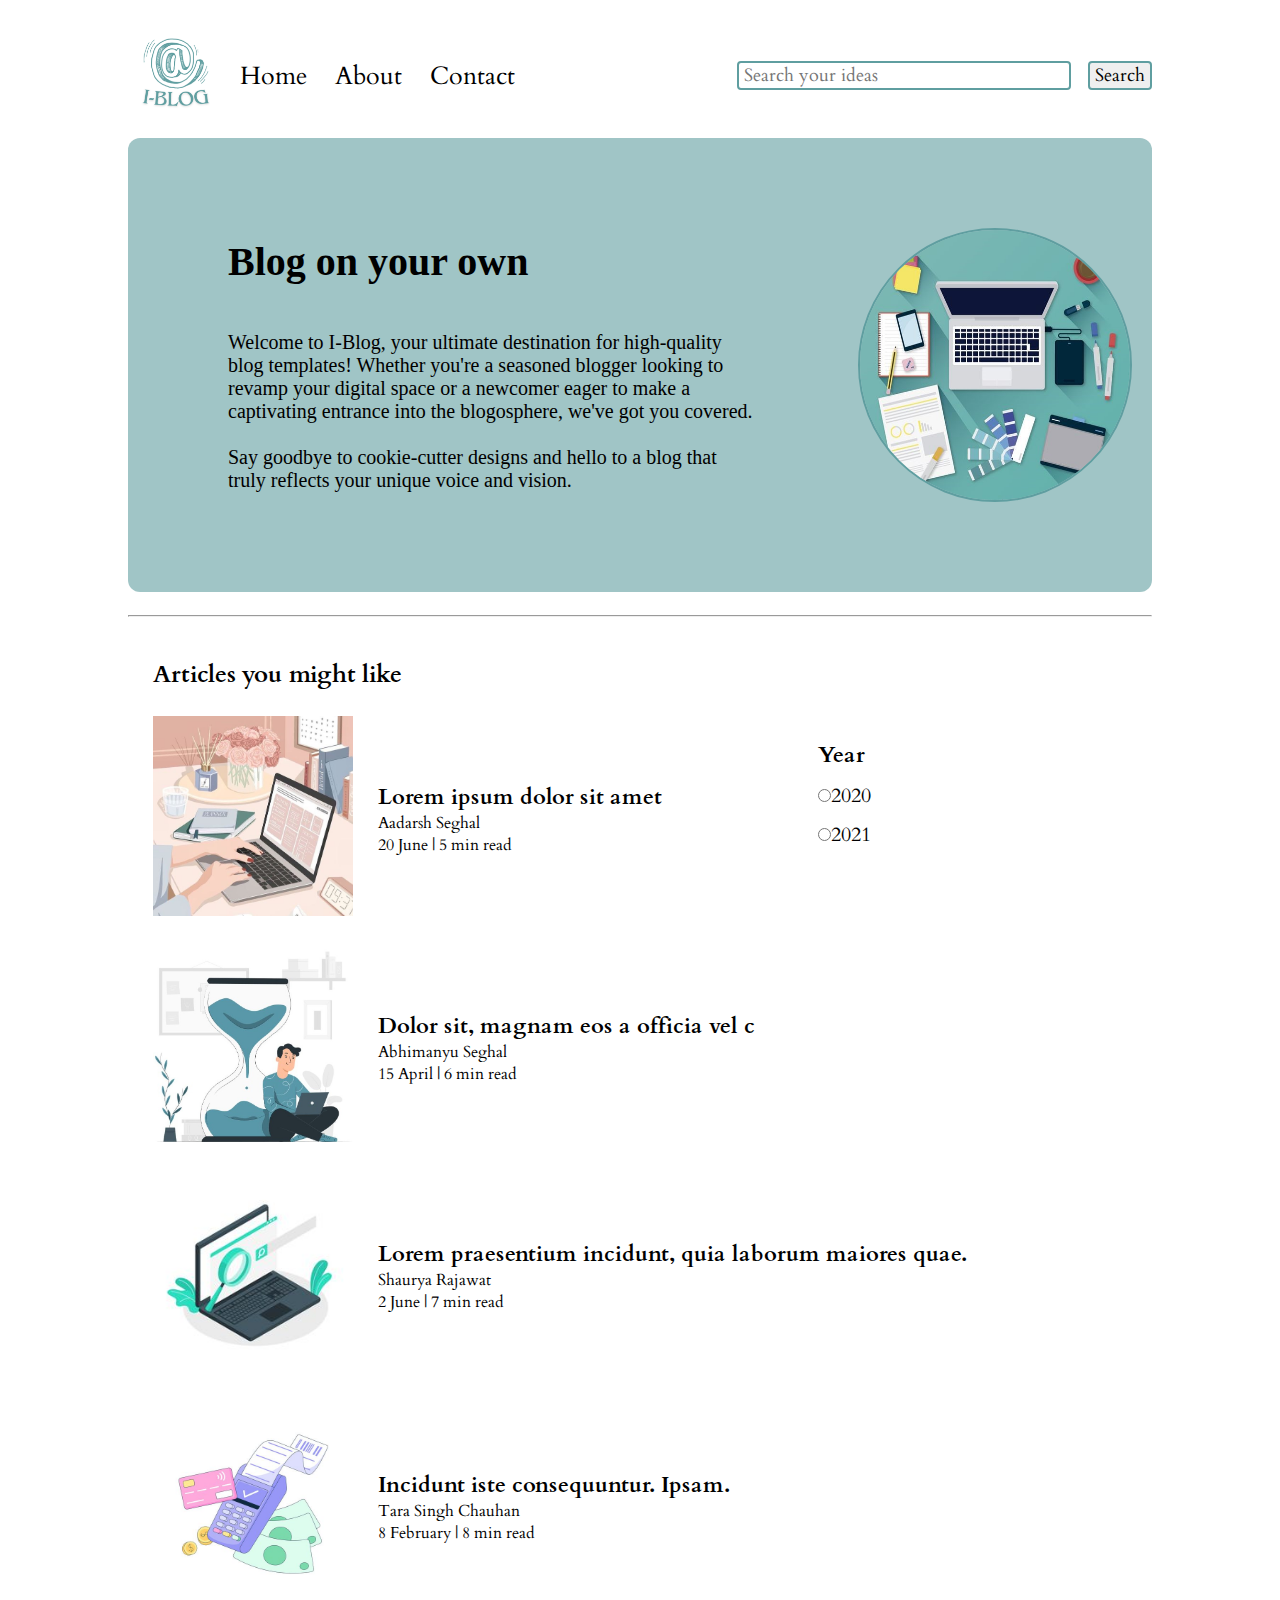
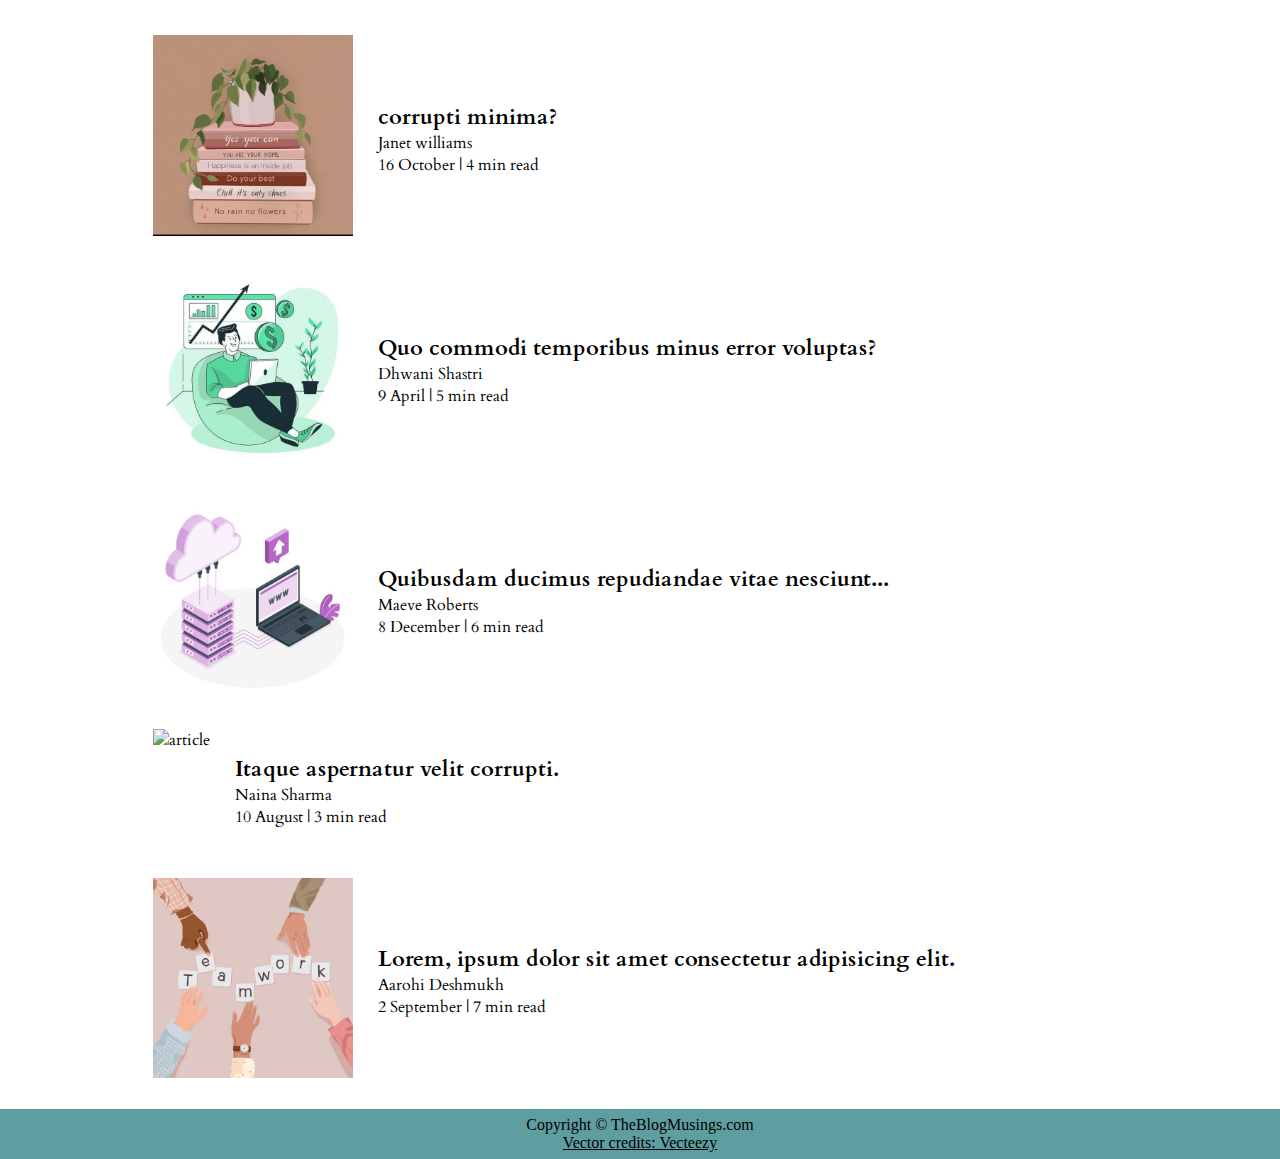
==== index.html @ 0f6e7812 "Add files via upload" ====
<!DOCTYPE html>
<html lang="en">

<head>
    <meta charset="UTF-8">
    <meta name="viewport" content="width=device-width, initial-scale=1.0">

    <link rel="stylesheet" href="css/utils.css">
    <link rel="stylesheet" href="css/style.css">
    <link rel ="stylesheet" href="css/mobile.css">

    <title>The Blog Musings - Blog on your own way</title>
</head>

<body>
    <nav class="navigation max-width-1 m-auto">
        <div class="nav-left">
            <a href = "/">
                <span> <img src="pictures\i-blog.png" width = "74px" alt=""> </span>
            </a>
            <ul>
                <li> <a href="./index.html"> Home</a></li>
                <li> <a href="./about.html"> About </a></li>
                <li> <a href="./contact.html"> Contact </a></li>
            </ul>
        </div>
        <div class="nav-right">
            <form action="./search.html" method="get">
                <input class="form-control" type="text" name="query" placeholder="Search your ideas">
                <button class="btn"> Search </button>
            </form>
        </div>

    </nav>

    <div class="content max-width-1 m-auto my-2">
        <div class="content-left">
            <h1> Blog on your own</h1>
            <br>
            <br>
            <p> Welcome to I-Blog, your ultimate destination for high-quality blog templates! Whether
                you're a seasoned blogger looking to revamp your digital space or a newcomer eager to make a captivating
                entrance into the blogosphere, we've got you covered.</p>
            <br>
            <p> Say goodbye to cookie-cutter designs and hello to a blog that truly reflects your unique voice and
                vision.</p>
        </div>
        <div class="content-right">
            <img src="pictures\eeb77de69d40797b8ad382b5aeff7ccb.jpg" alt="Blog">
        </div>

    </div>

    <div class="max-width-1 m-auto"> <hr> </div>

    <div class="home-articles max-width-1 m-auto font1">
        <div class="year-box">
            <h3> Year </h3>
            <div><input type="radio" name="year" id="">2020 </div>
            <div><input type="radio" name="year" id="">2021 </div>
         </div>

        <h2> Articles you might like </h2>
        <div class="home-article">
            <div class="home-article-img">
                <img src="pictures\blog graphics.jpg" alt="article">
            </div>

            <div class="home-article-content font1">
                <a href ="blogspot.html"> <h3>Lorem ipsum dolor sit amet </h3> </a>
                <div>Aadarsh Seghal</div>
                <span> 20 June | 5 min read</span>
            </div>
            <!-- <img src="Work time Customizable Semi Flat Illustrations _ Pana Style.jpeg"> -->
            <!--  <img src = "9f46b385deb1824d70b938ccccc6f42a.jpg"> -->
        </div>

        <div class="home-article">
            <div class="home-article-img">
                <img src="pictures\Work time Customizable Semi Flat Illustrations _ Pana Style.jpeg" alt="article">
            </div>

            <div class="home-article-content font1">
                <a href = "blogspot.html"> <h3> Dolor sit, magnam eos a officia vel c </h3> </a>
                <div>Abhimanyu Seghal</div>
                <span> 15 April | 6 min read</span>
            </div>
            <!--  <img src = "9f46b385deb1824d70b938ccccc6f42a.jpg"> -->
        </div>

        <div class="home-article">
            <div class="home-article-img">
                <img src="pictures\img2.jpg" alt="article">
            </div>

            <div class="home-article-content font1">
                <a href = "blogspot.html"> <h3>Lorem praesentium incidunt, quia laborum maiores quae. </h3> </a>
                <div>Shaurya Rajawat</div>
                <span> 2 June | 7 min read</span>
            </div>
        </div>

        <div class="home-article">
            <div class="home-article-img">
                <img src="pictures\img6.jpg" alt="article">
            </div>

            <div class="home-article-content font1">
                <a href = "blogspot.html"> <h3>Incidunt iste consequuntur. Ipsam. </h3> </a>
                <div>Tara Singh Chauhan</div>
                <span> 8 February | 8 min read</span>
            </div>
        </div>

        <div class="home-article">
            <div class="home-article-img">
                <img src="pictures\img3.jpg" alt="article">
            </div>

            <div class="home-article-content font1">
                <a href = "blogspot.html"> <h3> corrupti minima?  </h3> </a>
                <div>Janet williams</div>
                <span> 16 October | 4 min read</span>
            </div>
        </div>

        <div class="home-article">
            <div class="home-article-img">
                <img src="pictures/img5.jpg" alt="article">
            </div>

            <div class="home-article-content font1">
                <a href = "blogspot.html"> <h3> Quo commodi temporibus minus error voluptas? </h3> </a>
                <div>Dhwani Shastri</div>
                <span> 9 April | 5 min read</span>
            </div>
        </div>

        <div class="home-article">
            <div class="home-article-img">
                <img src="pictures\img8.jpg" alt="article">
            </div>

            <div class="home-article-content font1">
                <a href = "blogspot.html"> <h3>Quibusdam ducimus repudiandae vitae nesciunt... </h3> </a>
                <div>Maeve Roberts</div>
                <span> 8 December | 6 min read</span>
            </div>
        </div>

        <div class="home-article">
            <div class="home-article-img">
                <img src="pictures\IMG1.jpg" alt="article">
            </div>

            <div class="home-article-content font1">
                <a href = "blogspot.html"> <h3>Itaque aspernatur velit corrupti. </h3> </a>
                <div>Naina Sharma</div>
                <span> 10 August | 3 min read</span>
            </div>
        </div>

        <div class="home-article">
            <div class="home-article-img">
                <img src="pictures\9f46b385deb1824d70b938ccccc6f42a.jpg" alt="article">
            </div>

            <div class="home-article-content font1">
                <a href = "blogspot.html"> <h3>Lorem, ipsum dolor sit amet consectetur adipisicing elit. </h3> </a>
                <div>Aarohi Deshmukh</div>
                <span> 2 September | 7 min read</span>
            </div>
        </div>

    </div>

    <div class="footer">
        Copyright &copy; TheBlogMusings.com
        <a href="https://www.vecteezy.com/free-vector/typing">Vector credits: Vecteezy</a>
    </div>

</body>

</html>
---- css/utils.css ----
@import url("https://fonts.googleapis.com/css2?family=Cardo:ital,wght@0,400;0,700;1,400&display=swap");
@import url("https://fonts.googleapis.com/css2?family=Roboto+Slab:wght@100..900&display=swap");

:root {
  --main-bg-color: brown;
  --font1: "Cardo", serif;
  --font2: "Roboto Slab", serif;
}

.font1 {
  font-family: var(--font1);
}

.font2 {
  font-family: var(--font2);
}

.center{
  text-align: center;
}

.max-width-1 {
  max-width: 80vw;
}

.max-width-2 {
  max-width: 60vw; /* To make width responsive */
}

.m-auto {
  margin: auto; /* To get content in centre */
}

.my-2 {
  margin-bottom: 12px;
  margin-top: 12px;
}

.btn {
  padding: 0px 5px;
  border: 2px solid cadetblue;
  border-radius: 4px;
  font-family: var(--font1);
  font-size: 18px;
  transition: all 0.3s ease-in-out;
}

.btn:hover {
  color: white;
  background-color: cadetblue;
}

.form-control {
  padding: 0px 5px;
  font-size: 18px;
  border: 2px solid cadetblue;
  border-radius: 4px;
  margin: 0 13px;
  font-family: var(--font1);
  /* text-align: center;*/
}


h2{
  margin-left: 25px;
}

h3{
  font-size: 22px;
}

h4{
  margin-left: 35%;
  font-size: 30px;
  font-family: var(--font1);
}
---- css/style.css ----
/*  To eliminate space from sides and upper areas  */

* {
  margin: 0;
  padding: 0;
}

.navigation {
  margin-top: 25px;
  font-family: var(--font2);
  /* height: 74px;
   background-color: rgb(202, 226, 43); */
  display: flex;
  justify-content: space-between;
  align-items: center; /* Everything was joined to the top to make it at centre */
}

.nav-left {
  font-size: 25px; /* not working 27:00 */
  display: flex;
  margin: 10px;
}

.nav-left span {
  padding-top: 10px;
}

.nav-left ul {
  display: flex;
  align-items: center;
  margin: 0 14px;
  font-size: 25px;
}

.nav-left ul li {
  list-style: none;
  margin: 10px 14px;
  font-family: var(--font1);
}

.nav-left ul li a {
  list-style: none;
  text-decoration: none;
  color: black;
  transition: all ease-in-out;
}

.nav-left ul li a:hover {
  color: cadetblue;
}

.content-left {
  font-size: var(--font1);
  /*  width: 80%; */
  display: flex;
  flex-direction: column;
  justify-content: center;
  margin: 100px;
  font-size: 20px;
}

.content-right {
  /*  width: 50%; */
  display: flex;
  align-items: center;
  justify-content: center;
  padding-right: 20px;
}

.content-right img {
  height: 270px;
  width: 270px;
  border: 2px solid cadetblue;
  border-radius: 500px;
}
.content {
  /* height: 395px; */
  background-color: rgba(95, 158, 160, 0.596);
  margin-bottom: 23px;
  display: flex;
  border-radius: 12px;
}

.home-articles {
  /* height:455px; */
  padding-top: 18px;
  /* background-color: rgba(95, 158, 160, 0.5); */
  margin-top: 23px;
  position: relative;
}

.year-box{
  position: absolute;
  height: 255px;
  width: 234px;
  /* background-color: red; */
  right: 100px;
  top: 100px;
  font-size: 20px;
}

.year-box div{
  margin:12px 0px;
}

.home-article {
  display: flex;
  margin: 25px;
}

.home-article img {
  width: 200px;
}

.home-article-content {
  align-self: center;
  padding: 25px;
}

.home-article-content a {
  text-decoration: none;
  color: black;
}

.footer {
  height: 50px;
  background-color: cadetblue;
  display: flex;
  align-items: center;
  justify-content: center;
  color: black;
  flex-direction: column;
}

.footer a {
  color: black;
}
---- css/mobile.css ----
@media screen and (max-width: 1200px) 
{

    .navigation{
        flex-direction: column;
        margin-bottom: 23px;
    }

    .nav-left{
        display: flex;
        flex-direction: column;
        text-align: center;
    }

    .content-right{
        display: none;
    }

    .home-article {
        flex-direction:column;
    }

    .home-article img{
        flex-direction:column;
    }

    .year-box{
        top: 1px;
        font-size: 12px;
        display:flex;
        left:60vw;
    }

    .year-box div{
        margin: 0;
        padding: 0 6px;
    }
}
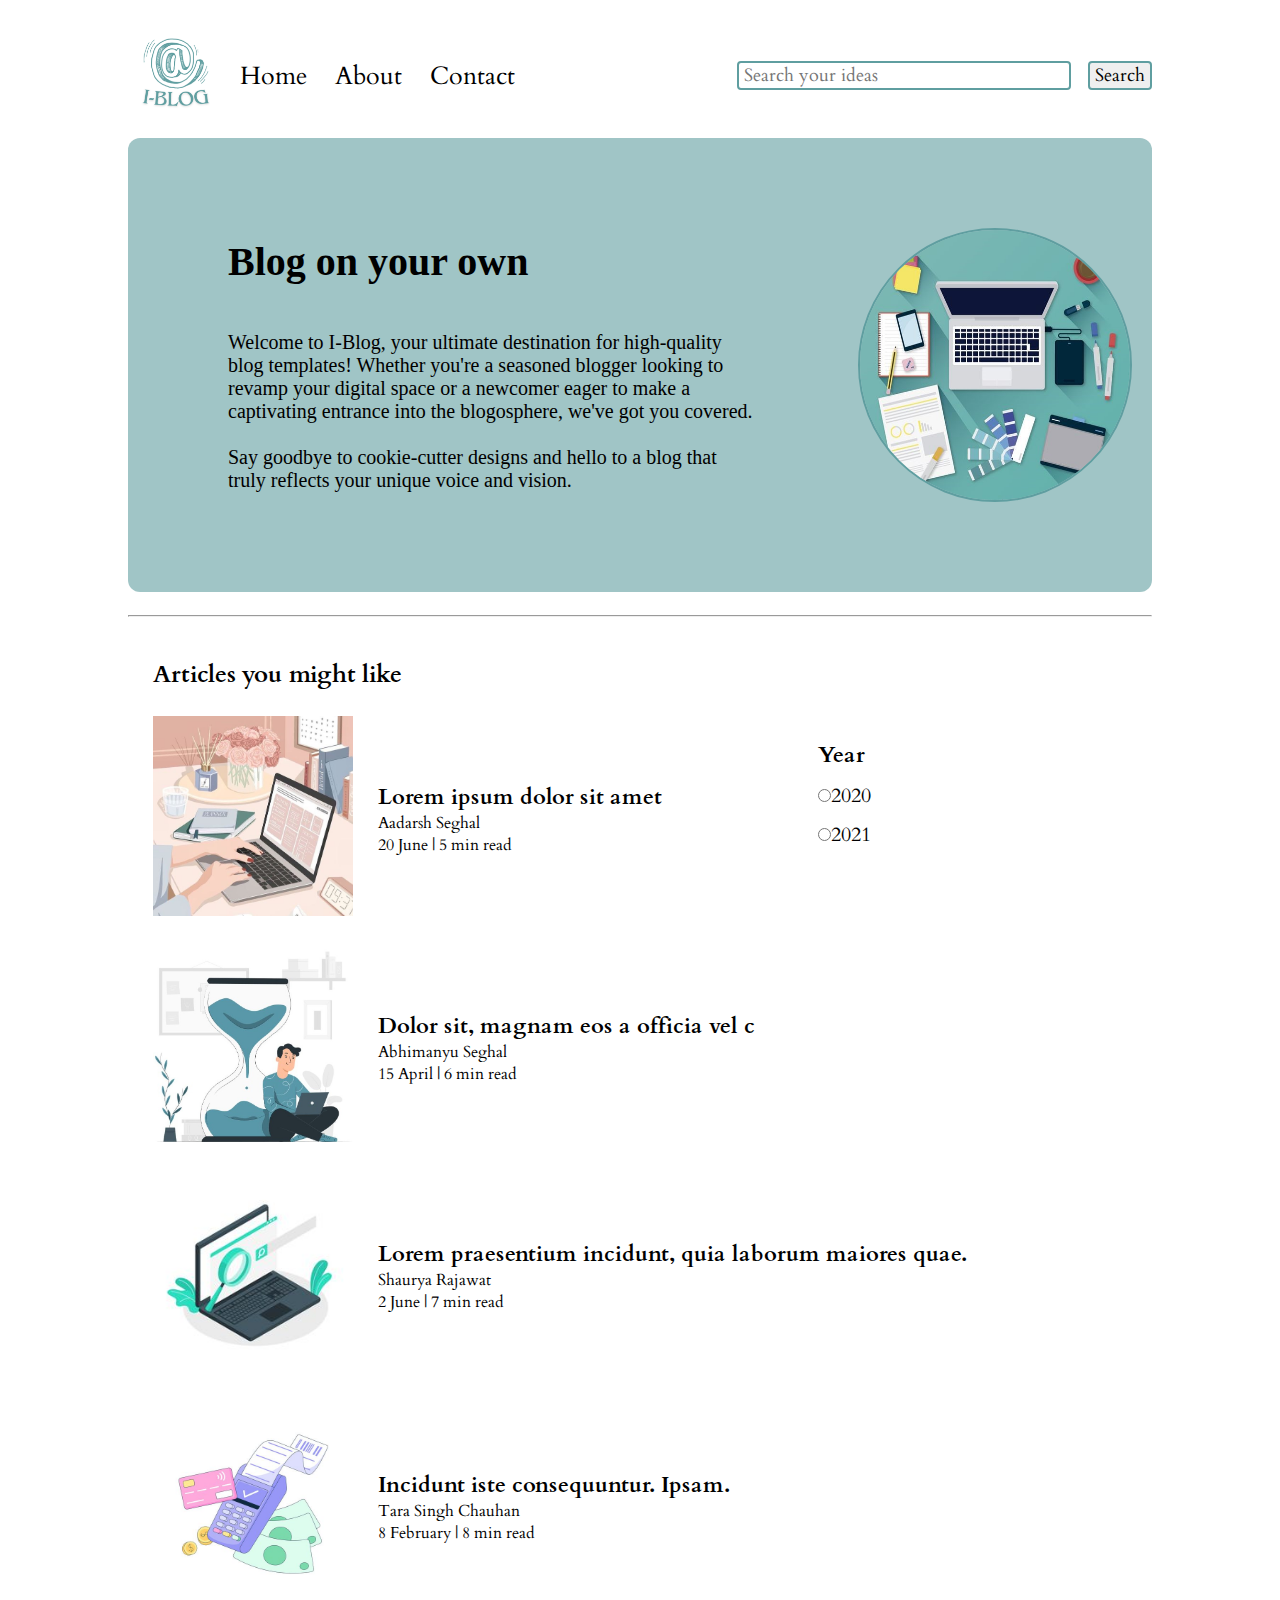
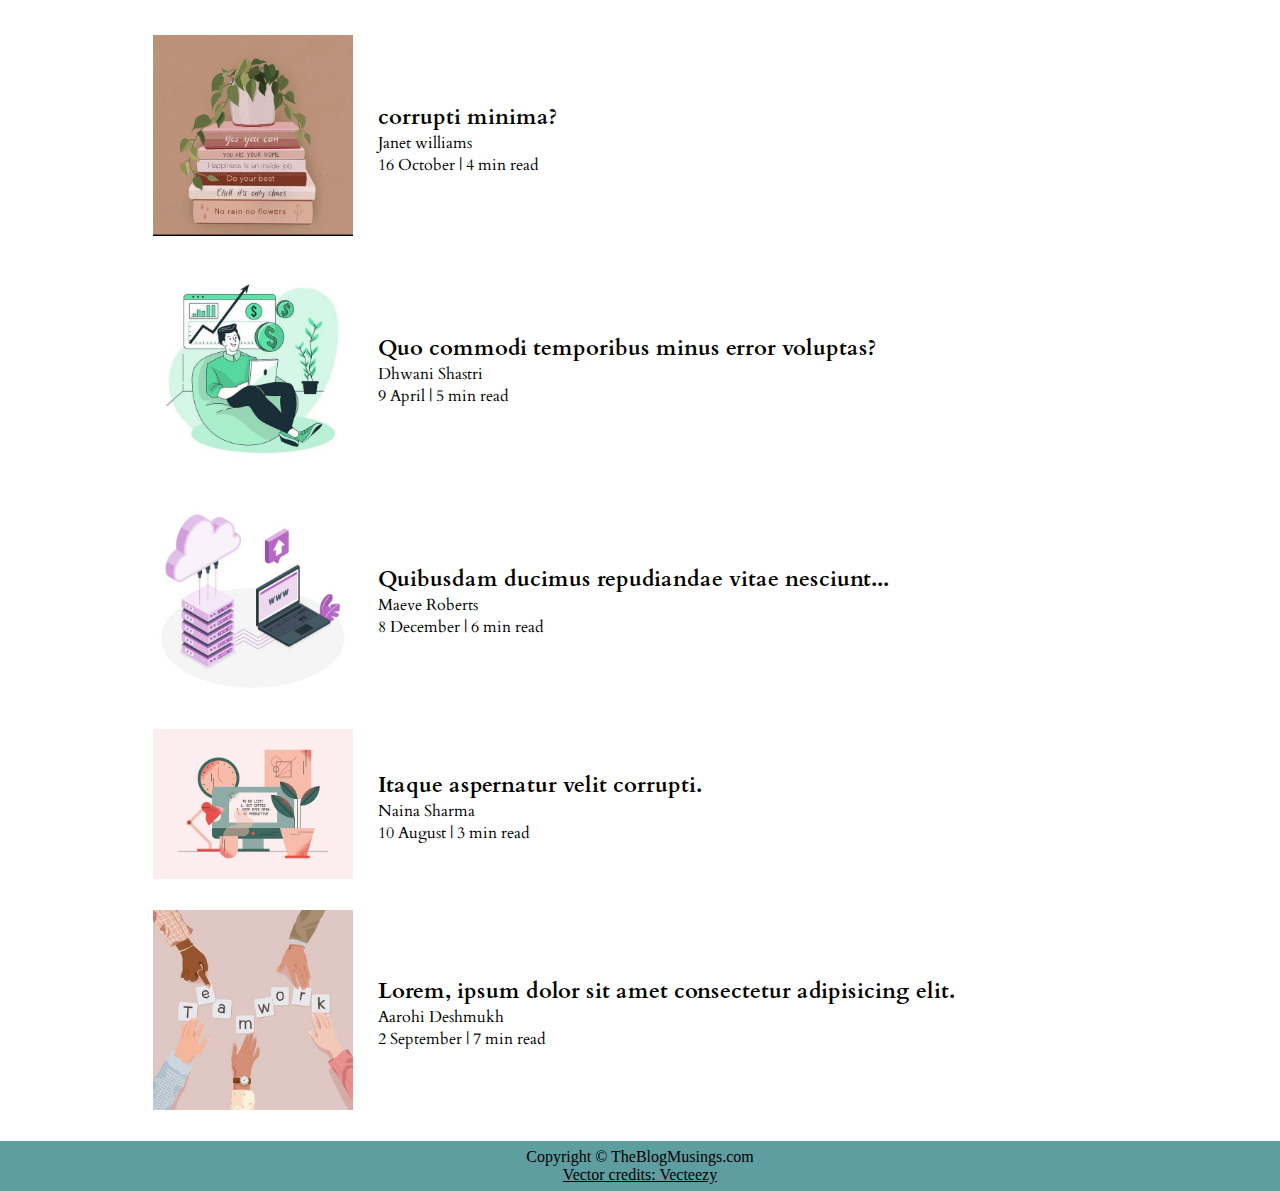
==== commit 734a29dc: "Update index.html" ====
--- a/index.html
+++ b/index.html
@@ -150,7 +150,7 @@
 
         <div class="home-article">
             <div class="home-article-img">
-                <img src="pictures\IMG1.jpg" alt="article">
+                <img src="pictures\img1.jpg" alt="article">
             </div>
 
             <div class="home-article-content font1">
@@ -181,4 +181,4 @@
 
 </body>
 
-</html>+</html>
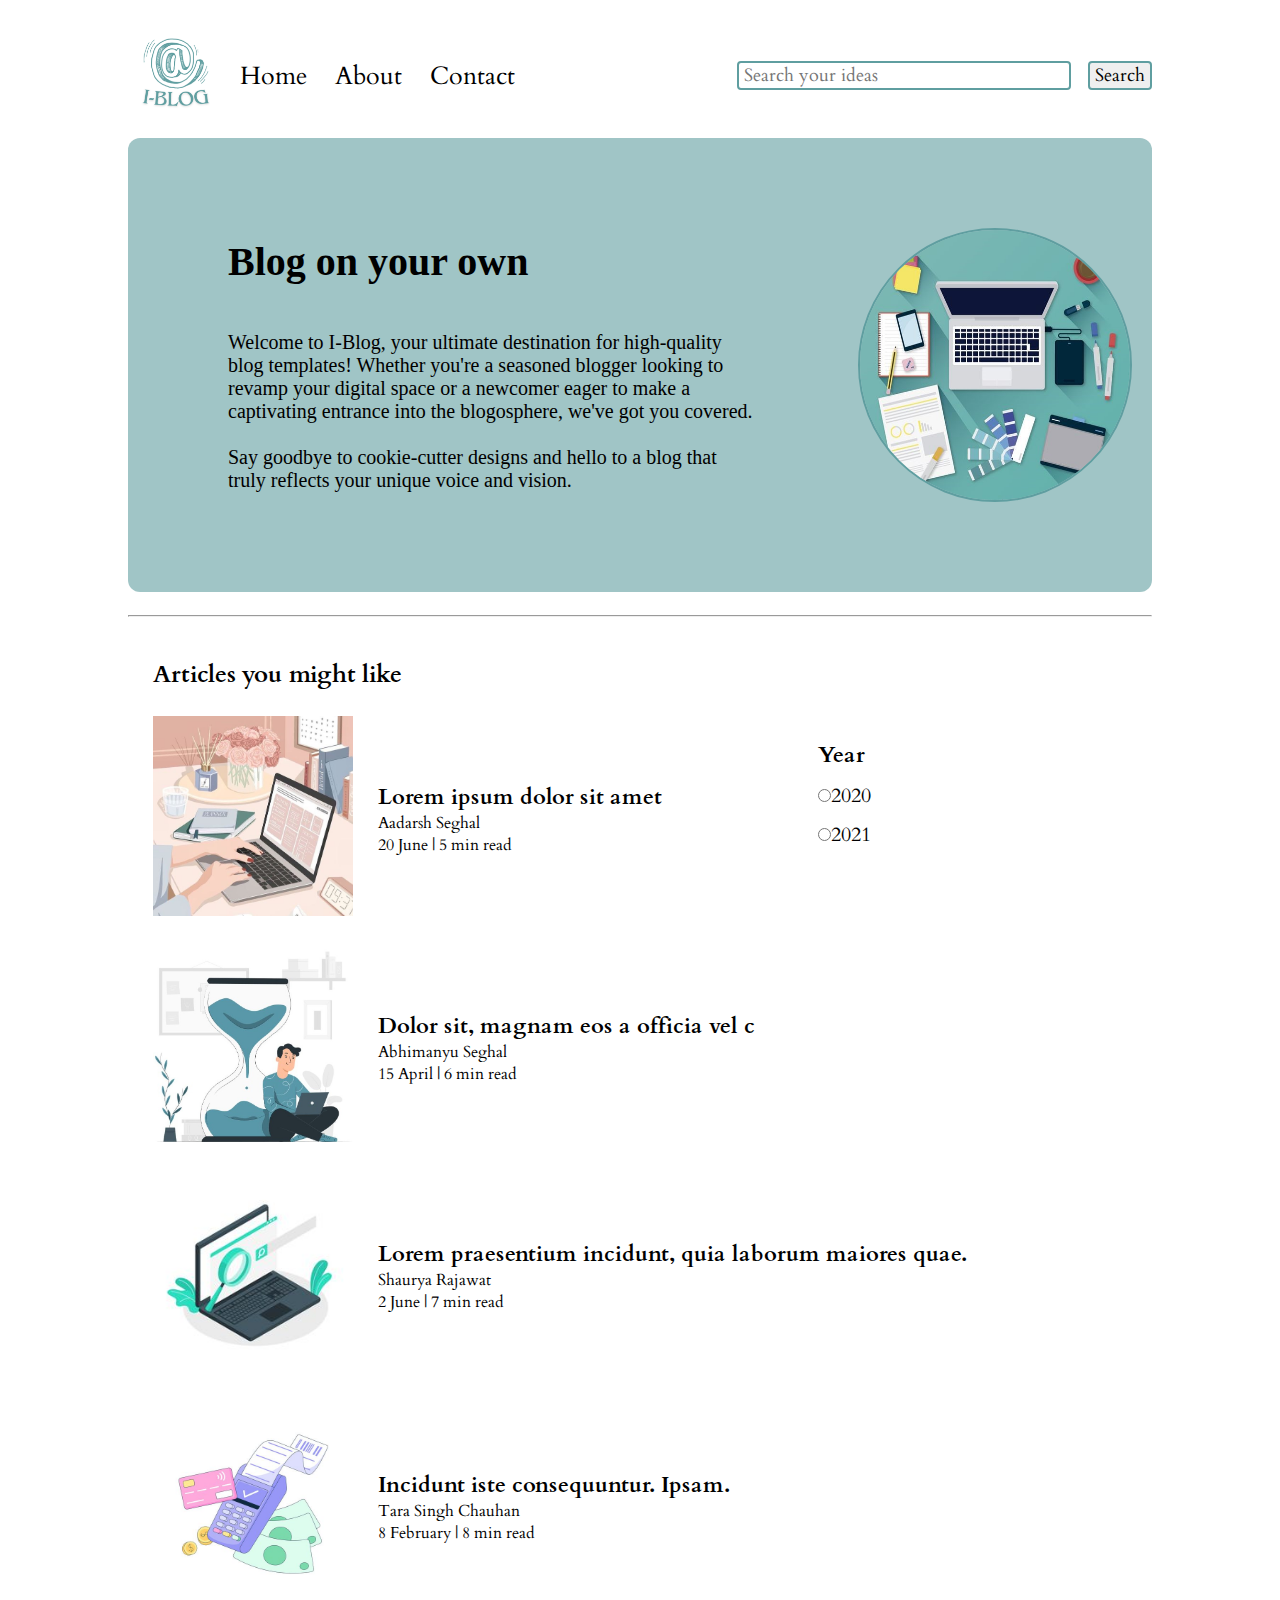
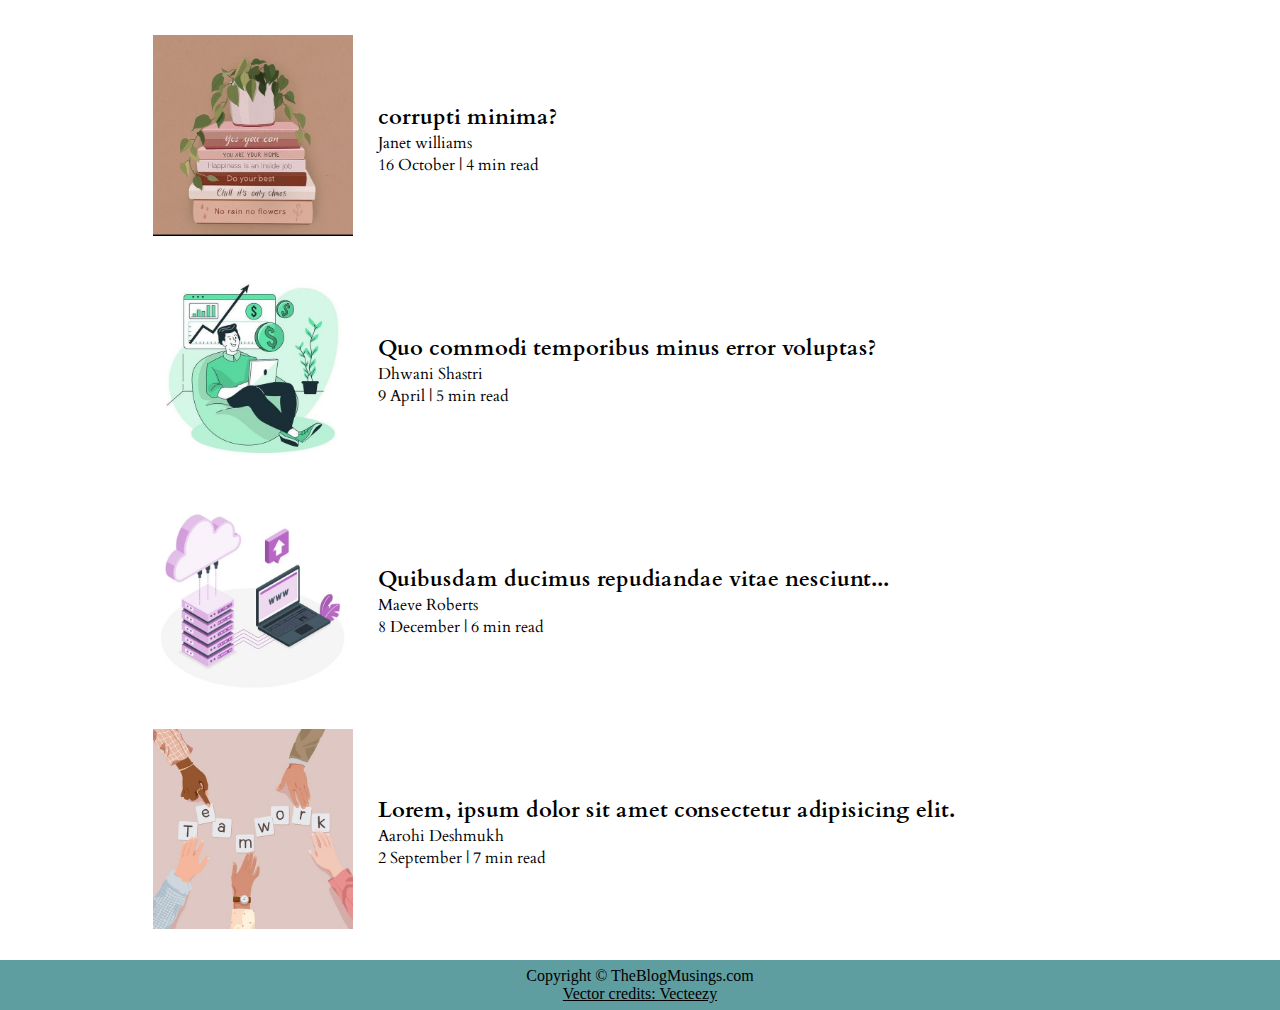
==== commit 2cc47789: "Update index.html" ====
--- a/index.html
+++ b/index.html
@@ -150,18 +150,6 @@
 
         <div class="home-article">
             <div class="home-article-img">
-                <img src="pictures\img1.jpg" alt="article">
-            </div>
-
-            <div class="home-article-content font1">
-                <a href = "blogspot.html"> <h3>Itaque aspernatur velit corrupti. </h3> </a>
-                <div>Naina Sharma</div>
-                <span> 10 August | 3 min read</span>
-            </div>
-        </div>
-
-        <div class="home-article">
-            <div class="home-article-img">
                 <img src="pictures\9f46b385deb1824d70b938ccccc6f42a.jpg" alt="article">
             </div>
 
